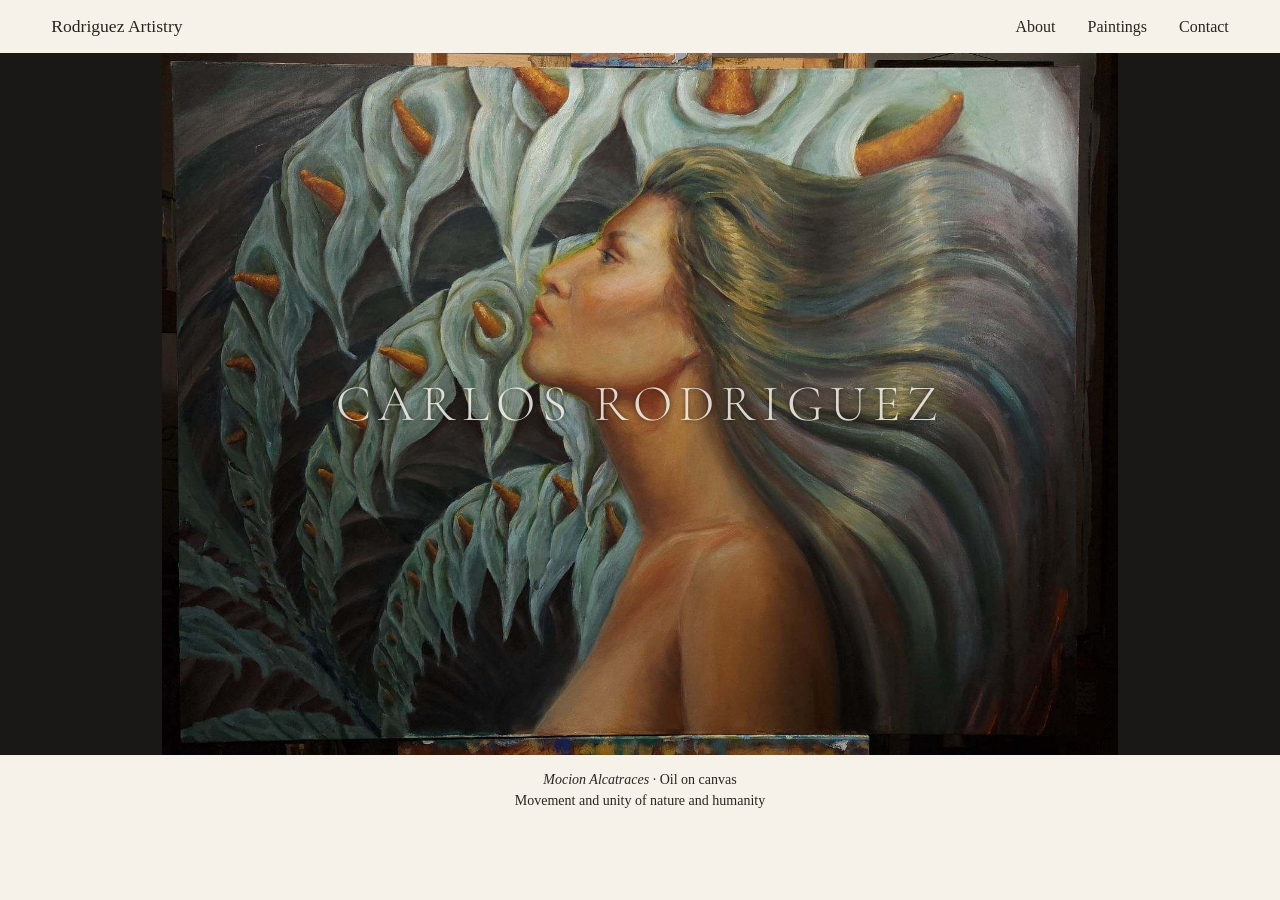
==== index.html @ eb2ac12b "Add files via upload" ====
<!DOCTYPE html>
<html lang="en">
<head>
  <meta charset="UTF-8">
  <meta name="viewport" content="width=device-width, initial-scale=1">
  <title>Rodriguez Artistry</title>
  <link rel="stylesheet" href="./styles.css">
</head>
<body>
  <header class="site-header">
    <a class="site-brand" href="./index.html" aria-current="page">Rodriguez Artistry</a>
    <nav class="site-links" aria-label="Main navigation">
      <a href="./about.html">About</a>
      <a href="./paintings.html">Paintings</a>
      <a href="./contact.html">Contact</a>
    </nav>
  </header>

  <main class="welcome">
    <figure class="welcome-painting">
      <div class="welcome-artwork">
        <button class="open-painting" id="open-painting" type="button"
                aria-label="Enlarge Mocion Alcatraces" aria-haspopup="dialog">
          <img src="./images/mocion_alcatraces.jpg"
               alt="A woman in profile with flowing hair, surrounded by arcs of calla lilies">
        </button>
        <h1>Carlos Rodriguez</h1>
      </div>

      <figcaption class="painting-caption">
        <cite>Mocion Alcatraces</cite> · Oil on canvas<br>
        Movement and unity of nature and humanity
      </figcaption>
    </figure>
  </main>

  <dialog class="viewer" id="viewer" aria-label="Mocion Alcatraces painting viewer">
    <div class="viewer-screen" id="viewer-screen">
      <div class="viewer-frame">
        <img src="./images/mocion_alcatraces.jpg"
             alt="A woman in profile with flowing hair, surrounded by arcs of calla lilies">

        <button class="viewer-control expand" id="fullscreen" type="button"
                aria-label="Enter full screen" title="Enter full screen">
          <svg viewBox="0 0 24 24" aria-hidden="true">
            <path d="M14 10l6-6m-5 0h5v5M10 14l-6 6m0-5v5h5"/>
          </svg>
        </button>

        <button class="viewer-control close" id="close-viewer" type="button"
                aria-label="Close painting viewer" title="Close painting viewer"
                autofocus>
          <svg viewBox="0 0 24 24" aria-hidden="true">
            <path d="M6 6l12 12M18 6L6 18"/>
          </svg>
        </button>
      </div>

      <p class="viewer-message" id="viewer-message" role="status"></p>
    </div>
  </dialog>

  <script>
    const viewer = document.querySelector("#viewer");
    const viewerScreen = document.querySelector("#viewer-screen");
    const openButton = document.querySelector("#open-painting");
    const closeButton = document.querySelector("#close-viewer");
    const fullscreenButton = document.querySelector("#fullscreen");
    const message = document.querySelector("#viewer-message");

    openButton.addEventListener("click", () => {
      message.textContent = "";
      viewer.showModal();
    });

    closeButton.addEventListener("click", () => {
      viewer.close();
    });

    fullscreenButton.addEventListener("click", async () => {
      message.textContent = "";

      try {
        if (document.fullscreenElement === viewerScreen) {
          await document.exitFullscreen();
        } else {
          await viewerScreen.requestFullscreen();
        }
      } catch {
        message.textContent = "Browser full screen is unavailable.";
      }
    });

    document.addEventListener("fullscreenchange", () => {
      const label = document.fullscreenElement === viewerScreen
        ? "Exit full screen"
        : "Enter full screen";

      fullscreenButton.setAttribute("aria-label", label);
      fullscreenButton.title = label;
    });

    viewer.addEventListener("close", async () => {
      if (document.fullscreenElement === viewerScreen) {
        await document.exitFullscreen().catch(() => {});
      }

      if (!viewer.open) {
        openButton.focus({ preventScroll: true });
      }
    });
  </script>
</body>
</html>
---- styles.css ----
@import url("https://fonts.googleapis.com/css2?family=Cormorant+Garamond:wght@300&display=swap");

body {
  margin: 0;
  background: #f6f2ea;
  color: #29241f;
  font-family: Georgia, serif;
}

.site-header {
  position: sticky;
  top: 0;
  z-index: 10;
  display: flex;
  flex-wrap: wrap;
  align-items: center;
  justify-content: space-between;
  gap: 8px 20px;
  padding: 16px clamp(20px, 4vw, 52px);
  background: #f6f2ea;
}

.site-brand {
  font-size: 1.1rem;
}

.site-links {
  display: flex;
  flex-wrap: wrap;
  justify-content: flex-end;
  gap: 8px clamp(12px, 3vw, 32px);
  margin-left: auto;
}

.site-header a {
  color: inherit;
  text-decoration: none;
}

.site-header a:hover,
.site-header a:focus-visible,
.site-links a[aria-current="page"] {
  text-decoration: underline;
  text-underline-offset: 4px;
}

.welcome {
  background: #191816;
}

.welcome-painting {
  margin: 0;
}

.welcome-artwork {
  position: relative;
  width: fit-content;
  max-width: 100%;
  margin: 0 auto;
}

.open-painting {
  appearance: none;
  display: block;
  max-width: 100%;
  margin: 0;
  padding: 0;
  border: 0;
  border-radius: 0;
  background: transparent;
  box-shadow: none;
  cursor: zoom-in;
}

.open-painting img {
  display: block;
  width: auto;
  height: auto;
  max-width: 100%;
  max-height: 78vh;
  border: 0;
}

.welcome-artwork h1 {
  position: absolute;
  inset: 0;
  display: grid;
  place-items: center;
  margin: 0;
  padding: 0 12px;
  color: rgb(255 252 245 / 82%);
  font-family: "Cormorant Garamond", "Times New Roman", serif;
  font-size: clamp(1.2rem, 4vw, 4rem);
  font-weight: 300;
  line-height: 1.1;
  letter-spacing: 0.14em;
  text-align: center;
  text-transform: uppercase;
  text-shadow: 0 1px 4px #0006;
  pointer-events: none;
  animation: name-fade-in 3s ease-out both;
}

.painting-caption {
  padding: 14px 20px;
  background: #f6f2ea;
  font-size: 0.875rem;
  line-height: 1.5;
  text-align: center;
}

.interior-page {
  max-width: 960px;
  margin: 0 auto;
  padding: 32px 20px 48px;
  line-height: 1.6;
}

.viewer {
  position: fixed;
  inset: 0;
  width: 100%;
  height: 100%;
  max-width: none;
  max-height: none;
  margin: 0;
  padding: 0;
  border: 0;
  overflow: hidden;
  background: #0b0b0b;
  color: #fff;
}

.viewer-screen {
  position: relative;
  display: grid;
  grid-template-columns: minmax(0, 1fr);
  place-items: center;
  width: 100%;
  height: 100%;
  background: #0b0b0b;
}

.viewer-frame {
  position: relative;
  width: fit-content;
  max-width: 100%;
}

.viewer-frame img {
  display: block;
  width: auto;
  height: auto;
  max-width: 100%;
  max-height: 100vh;
  max-height: 100dvh;
}

.viewer-control {
  position: absolute;
  top: 12px;
  display: grid;
  place-items: center;
  width: 44px;
  height: 44px;
  padding: 0;
  border: 1px solid #ffffffb3;
  border-radius: 4px;
  background: #141414;
  color: #fff;
  cursor: pointer;
}

.viewer-control svg {
  width: 22px;
  height: 22px;
  fill: none;
  stroke: currentColor;
  stroke-width: 1.7;
  stroke-linecap: round;
  stroke-linejoin: round;
}

.viewer-control:hover {
  background: #3a3a3a;
}

.viewer-control:focus-visible,
.open-painting:focus-visible {
  outline: 2px solid #87b6c9;
  outline-offset: -4px;
}

.expand {
  left: 12px;
}

.close {
  right: 12px;
}

.viewer-message {
  position: absolute;
  bottom: 16px;
  margin: 0 16px;
  padding: 8px 12px;
  background: #141414;
  text-align: center;
}

.viewer-message:empty {
  display: none;
}

@keyframes name-fade-in {
  from { opacity: 0; }
  to { opacity: 1; }
}

@media (prefers-reduced-motion: reduce) {
  .welcome-artwork h1 {
    animation: none;
  }
}
.painting-gallery {
  min-height: 85vh;
  padding: 16px clamp(8px, 3vw, 36px) 24px;
  background: #191816;
  color: #f6f2ea;
}

.gallery-stage {
  display: grid;
  grid-template-columns: auto minmax(0, 1fr) auto;
  align-items: center;
  justify-items: center;
  gap: clamp(6px, 2vw, 24px);
}

.gallery-stage .open-painting img {
  max-height: 74vh;
}

.gallery-arrow {
  display: grid;
  place-items: center;
  width: 44px;
  height: 44px;
  padding: 0;
  border: 1px solid #ffffff70;
  border-radius: 50%;
  background: #292725;
  color: #f6f2ea;
  font: 32px/1 Arial, sans-serif;
  cursor: pointer;
}

.gallery-arrow:hover {
  background: #44413e;
}

.gallery-arrow:focus-visible {
  outline: 2px solid #87b6c9;
  outline-offset: 3px;
}

.gallery-caption {
  margin: 16px 0 0;
  text-align: center;
}

#gallery-count {
  margin-left: 10px;
  font-size: 0.8rem;
  color: #d4cdc2;
}
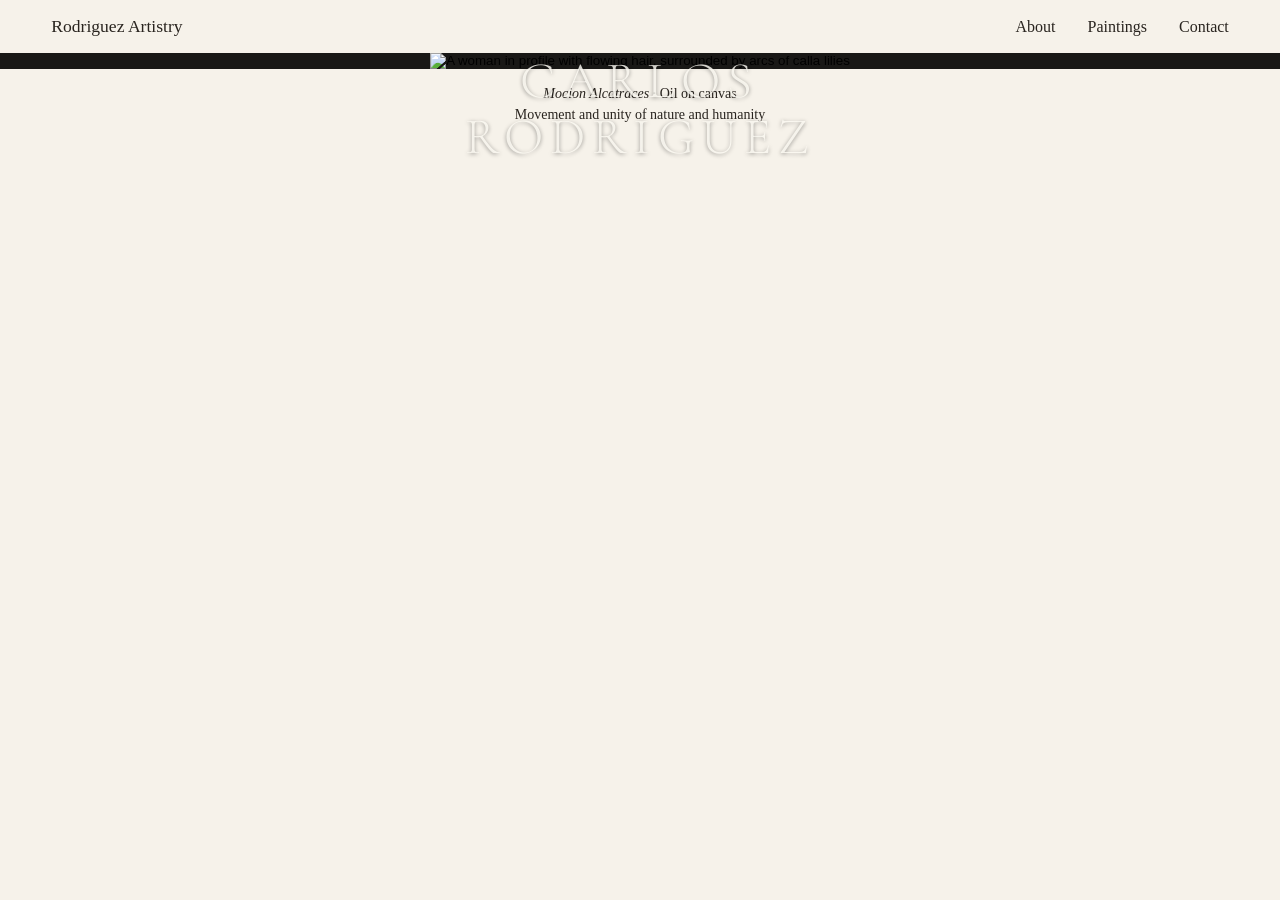
==== commit 5cf60739: "Update index.html" ====
--- a/index.html
+++ b/index.html
@@ -8,20 +8,33 @@
 </head>
 <body>
   <header class="site-header">
-    <a class="site-brand" href="./index.html" aria-current="page">Rodriguez Artistry</a>
-    <nav class="site-links" aria-label="Main navigation">
+  <a class="site-brand" href="./index.html">Rodriguez Artistry</a>
+
+  <nav class="site-links" aria-label="Main navigation">
+    <a href="./about.html">About</a>
+    <a href="./paintings.html">Paintings</a>
+    <a href="./contact.html">Contact</a>
+  </nav>
+
+  <details class="site-menu">
+    <summary aria-label="Navigation menu">
+      <span class="menu-icon" aria-hidden="true"></span>
+    </summary>
+
+    <nav class="menu-panel" aria-label="Main navigation">
       <a href="./about.html">About</a>
       <a href="./paintings.html">Paintings</a>
       <a href="./contact.html">Contact</a>
     </nav>
-  </header>
+  </details>
+</header>
 
   <main class="welcome">
     <figure class="welcome-painting">
       <div class="welcome-artwork">
         <button class="open-painting" id="open-painting" type="button"
                 aria-label="Enlarge Mocion Alcatraces" aria-haspopup="dialog">
-          <img src="./images/mocion_alcatraces.jpg"
+          <img src="./images/Mocion_alcatraces.jpg"
                alt="A woman in profile with flowing hair, surrounded by arcs of calla lilies">
         </button>
         <h1>Carlos Rodriguez</h1>
@@ -37,7 +50,7 @@
   <dialog class="viewer" id="viewer" aria-label="Mocion Alcatraces painting viewer">
     <div class="viewer-screen" id="viewer-screen">
       <div class="viewer-frame">
-        <img src="./images/mocion_alcatraces.jpg"
+        <img src="./images/Mocion_Alcatraces.jpg"
              alt="A woman in profile with flowing hair, surrounded by arcs of calla lilies">
 
         <button class="viewer-control expand" id="fullscreen" type="button"
@@ -111,4 +124,4 @@
     });
   </script>
 </body>
-</html>+</html>
--- a/styles.css
+++ b/styles.css
@@ -273,4 +273,61 @@
   margin-left: 10px;
   font-size: 0.8rem;
   color: #d4cdc2;
+}
+.site-header .site-menu {
+  display: none;
+}
+
+@media (max-width: 600px) {
+  .site-header .site-links {
+    display: none;
+  }
+
+  .site-header .site-menu {
+    display: block;
+  }
+}
+@media (max-width: 600px) {
+  .site-menu {
+    position: relative;
+    margin-left: auto;
+  }
+
+  .site-menu summary {
+    display: grid;
+    place-items: center;
+    width: 44px;
+    height: 44px;
+    list-style: none;
+    cursor: pointer;
+  }
+
+  .site-menu summary::-webkit-details-marker {
+    display: none;
+  }
+
+  .menu-icon {
+    display: block;
+    width: 22px;
+    height: 2px;
+    background: currentColor;
+    box-shadow: 0 -6px currentColor, 0 6px currentColor;
+  }
+
+  .menu-panel {
+    position: absolute;
+    top: calc(100% + 4px);
+    right: 0;
+    min-width: 150px;
+    background: #f6f2ea;
+    border: 1px solid #d9d1c4;
+    box-shadow: 0 6px 18px #0002;
+  }
+
+  .site-header .menu-panel a {
+    display: flex;
+    align-items: center;
+    min-height: 44px;
+    padding: 0 16px;
+  }
 }
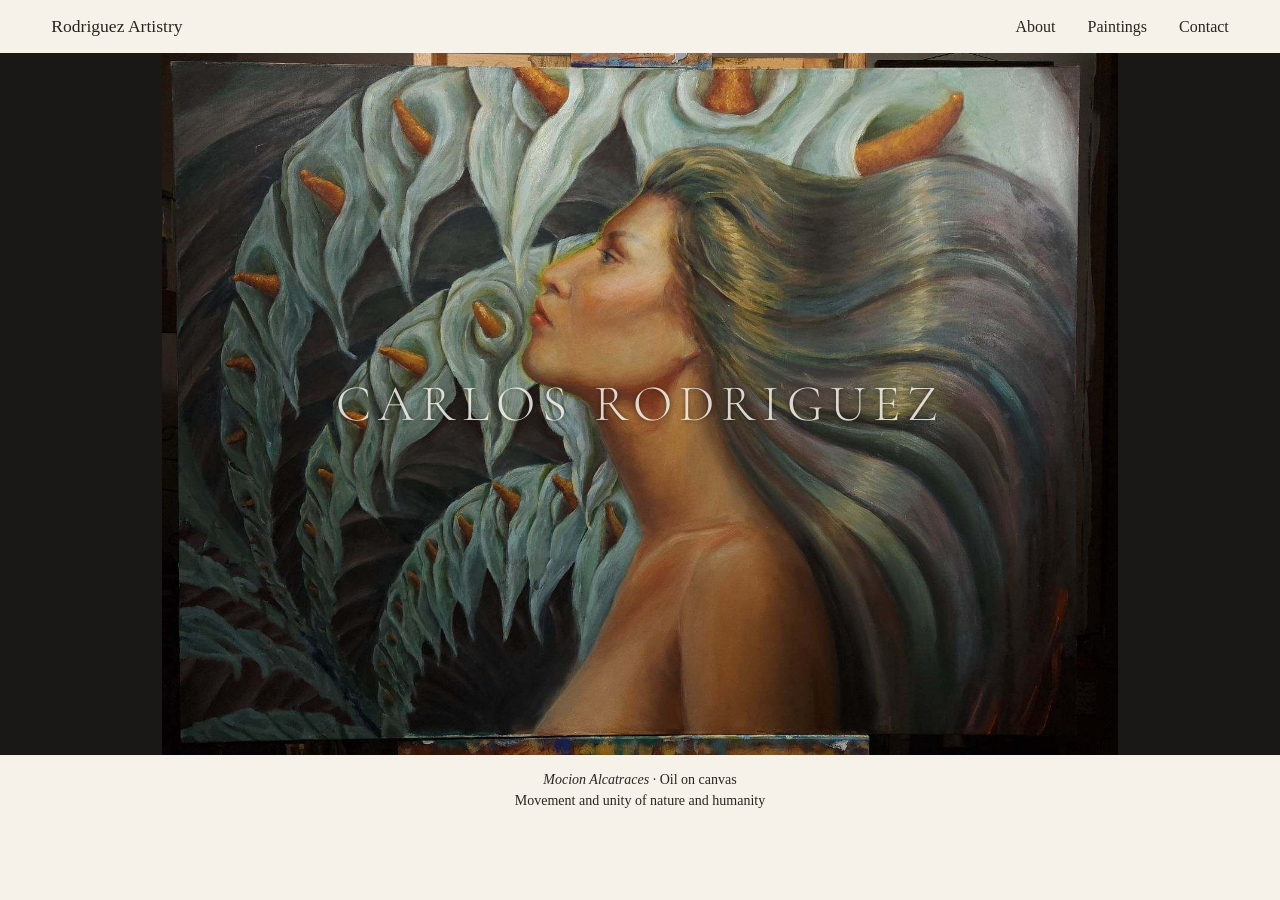
==== commit c78d8218: "Add files via upload" ====
--- a/index.html
+++ b/index.html
@@ -34,7 +34,7 @@
       <div class="welcome-artwork">
         <button class="open-painting" id="open-painting" type="button"
                 aria-label="Enlarge Mocion Alcatraces" aria-haspopup="dialog">
-          <img src="./images/Mocion_alcatraces.jpg"
+          <img src="./images/Mocion_Alcatraces.jpg"
                alt="A woman in profile with flowing hair, surrounded by arcs of calla lilies">
         </button>
         <h1>Carlos Rodriguez</h1>
@@ -124,4 +124,4 @@
     });
   </script>
 </body>
-</html>
+</html>
